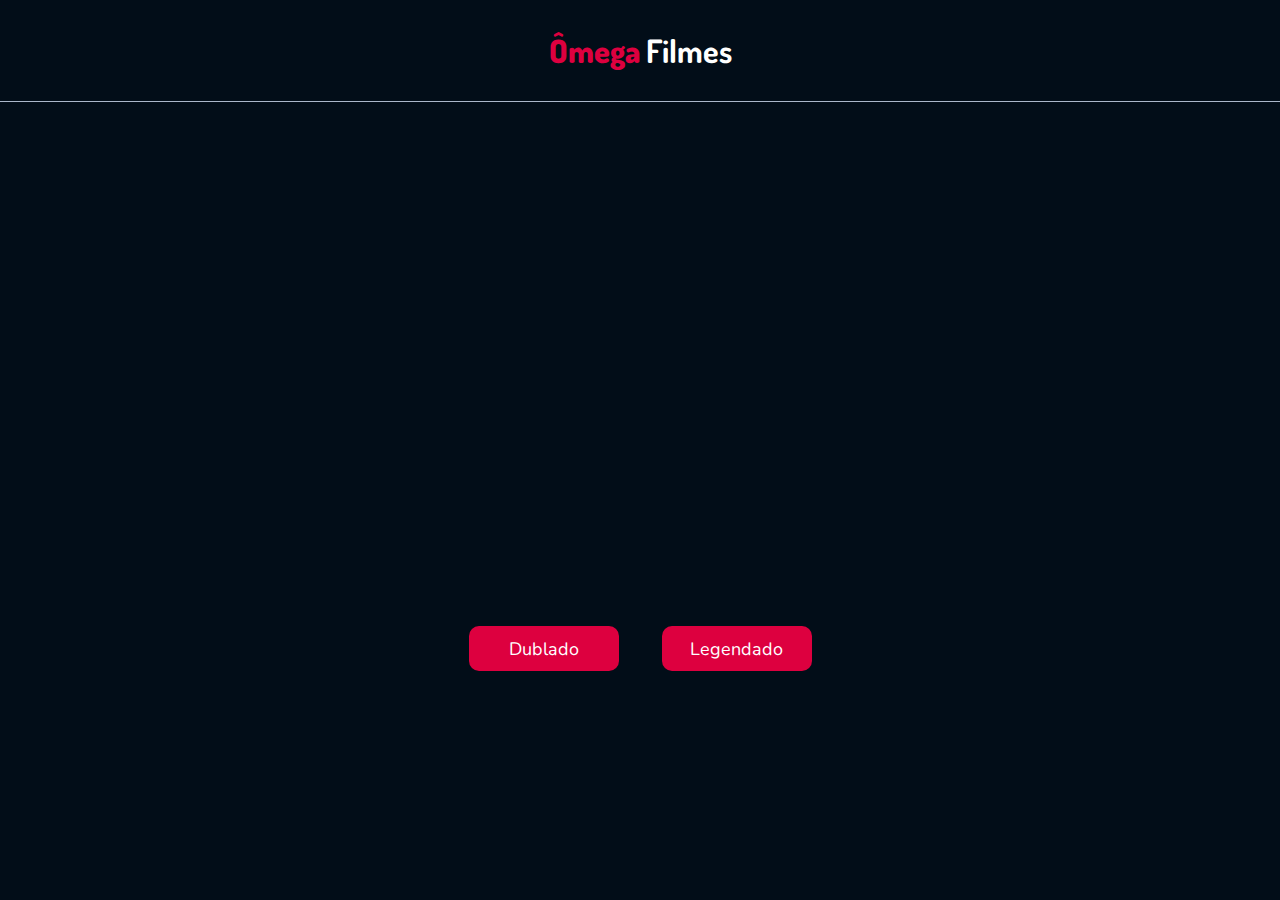
==== movies/capitaMarvel/capita.html @ 0c0167c1 "adicionando arquivos" ====
<!DOCTYPE html>
<html lang="pt-br">
<head>
  <meta charset="UTF-8">
  <meta http-equiv="X-UA-Compatible" content="IE=edge">
  <meta name="viewport" content="width=device-width, initial-scale=1.0">
  <title>Ômega Filmes</title>
  <link rel="stylesheet" href="/css/filmes.css">
</head>
<body>
  <header>
    <h1><strong class="red">Ômega</strong> Filmes</h1>
  </header>

  <div class="div-movie">
    <iframe width="560" height="315" src="https://www.youtube.com/embed/JhY6Yy4wtb4" title="YouTube video player" frameborder="0" allow="accelerometer; autoplay; clipboard-write; encrypted-media; gyroscope; picture-in-picture" allowfullscreen></iframe>
  </div>

  <div class="buttons">
    <button id="btn-dublado">Dublado</button>
    <button id="btn-legendado">Legendado</button>
  </div>
</body>
</html>
---- css/filmes.css ----
@import url('https://fonts.googleapis.com/css2?family=Dosis:wght@300;500;700&family=Nunito:wght@300;400;500&display=swap');

:root {
  --cor-principal: #DD003F;
  --cor-secundaria: #020D18;
  --cor-borda: #ABB7CA;
  --font-1: 'Dosis', sans-serif;
  --font-2: 'Nunito', sans-serif;
}

* {
  margin: 0;
  padding: 0;
  box-sizing: border-box;
  text-decoration: none;
}

body {
  background-color: var(--cor-secundaria);
  color: white;
  font-family: var(--font-1);
}

header {
  text-align: center;
  padding: 30px;
  border-bottom: 1px solid var(--cor-borda);
}

.red {
  color: var(--cor-principal);
}

.video {
  display: flex;
  justify-content: center;
  margin-top: 30px;
}

iframe {
  width: 800px;
  height: 500px;
}

section {
  padding-top: 20px;
}

.buttons {
  text-align: center;
}

button {
  width: 150px;
  height: 45px;
  margin: 20px;
  border: none;
  font-size: 18px;
  font-family: var(--font-2);
  border-radius: 10px;
  color: white;
  background-color: var(--cor-principal);
}

button:hover {
  cursor: pointer;
  opacity: 0.8;
}
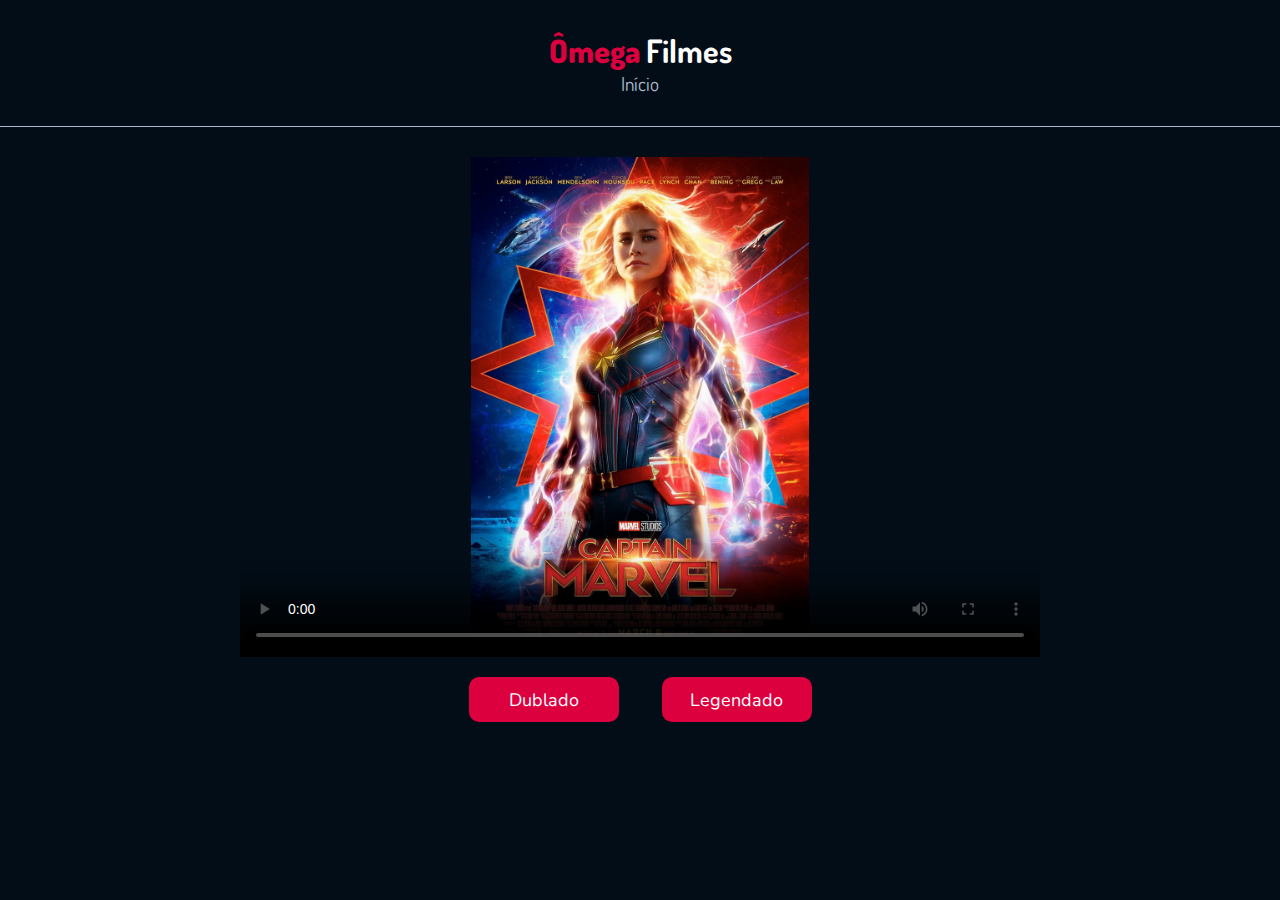
==== commit 87a6005e: "finalizando a branch filmes" ====
--- a/movies/capitaMarvel/capita.html
+++ b/movies/capitaMarvel/capita.html
@@ -4,21 +4,36 @@
   <meta charset="UTF-8">
   <meta http-equiv="X-UA-Compatible" content="IE=edge">
   <meta name="viewport" content="width=device-width, initial-scale=1.0">
-  <title>Ômega Filmes</title>
+  <title>Capitã Marvel</title>
   <link rel="stylesheet" href="/css/filmes.css">
 </head>
 <body>
   <header>
     <h1><strong class="red">Ômega</strong> Filmes</h1>
+    <a class="first-page" href="/index.html">Início</a>
   </header>
 
-  <div class="div-movie">
-    <iframe width="560" height="315" src="https://www.youtube.com/embed/JhY6Yy4wtb4" title="YouTube video player" frameborder="0" allow="accelerometer; autoplay; clipboard-write; encrypted-media; gyroscope; picture-in-picture" allowfullscreen></iframe>
+  <div class="video">
+    <video id="movie-content" controls poster="imgCapita.jpg" autoplay></video>
   </div>
 
   <div class="buttons">
     <button id="btn-dublado">Dublado</button>
     <button id="btn-legendado">Legendado</button>
   </div>
+
+  <script>
+    const btnDublado = document.querySelector('#btn-dublado')
+    const btnLegendado = document.querySelector('#btn-legendado')
+    const movieContent = document.querySelector('#movie-content')
+
+    btnDublado.addEventListener('click', () => {
+      movieContent.setAttribute('poster', 'imgErro.jpg')
+    })
+
+    btnLegendado.addEventListener('click', () => {
+      movieContent.setAttribute('poster', 'imgErro.jpg')
+    })
+  </script>
 </body>
 </html>--- a/css/filmes.css
+++ b/css/filmes.css
@@ -31,13 +31,22 @@
   color: var(--cor-principal);
 }
 
+.first-page {
+  color: #ABB7CA;
+  font-size: 1.2em;
+}
+
+.first-page:hover {
+  text-decoration: underline;
+}
+
 .video {
   display: flex;
   justify-content: center;
   margin-top: 30px;
 }
 
-iframe {
+video {
   width: 800px;
   height: 500px;
 }
